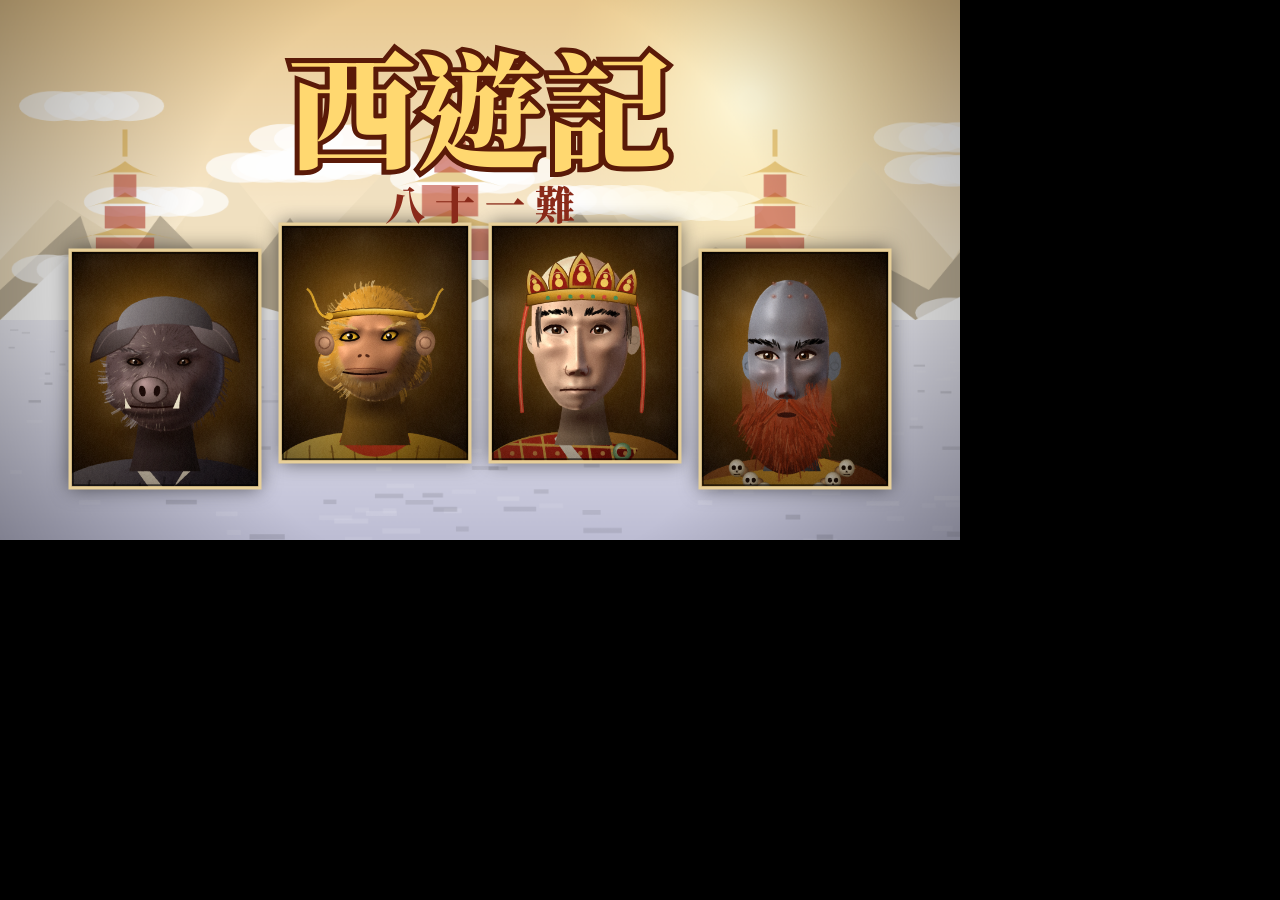
==== _thumb.html @ 8e5738ad "西遊記・八十一難: the whole of Journey to the West as a linear RPG 52 episodes from the stone monkey to the " ====
<!doctype html><meta charset="utf-8"><link href="https://fonts.googleapis.com/css2?family=Noto+Serif+TC:wght@900&display=swap" rel="stylesheet">
<body style="margin:0;width:960px;height:540px;overflow:hidden;background:#000">
<canvas id="c" width="960" height="540"></canvas>
<script type="module">
import { backdrop } from './js/art.js'; import { portrait } from './js/portrait.js';
const c = document.getElementById('c'), g = c.getContext('2d');
g.drawImage(backdrop('heaven'), 0, 0, 960, 560);
const ids = ['八戒', '悟空', '唐僧', '悟淨'], xs = [70, 280, 490, 700];
ids.forEach((id, i) => { const p = portrait(id); const w = 190, h = 238, y = 250 - (i === 1 || i === 2 ? 26 : 0); g.save(); g.shadowColor = 'rgba(0,0,0,0.6)'; g.shadowBlur = 20; g.drawImage(p, xs[i], y, w, h); g.restore(); g.strokeStyle = '#e8d09a'; g.lineWidth = 3; g.strokeRect(xs[i], y, w, h); });
await document.fonts.load('900 120px "Noto Serif TC"');
g.textAlign = 'center'; g.font = '900 128px "Noto Serif TC"'; g.lineWidth = 10; g.strokeStyle = '#5a1a08'; g.strokeText('西遊記', 480, 160); g.fillStyle = '#ffd870'; g.fillText('西遊記', 480, 160);
g.font = '900 40px "Noto Serif TC"'; g.fillStyle = '#8a2a1a'; g.fillText('八 十 一 難', 480, 220);
window.done = 1;
</script>
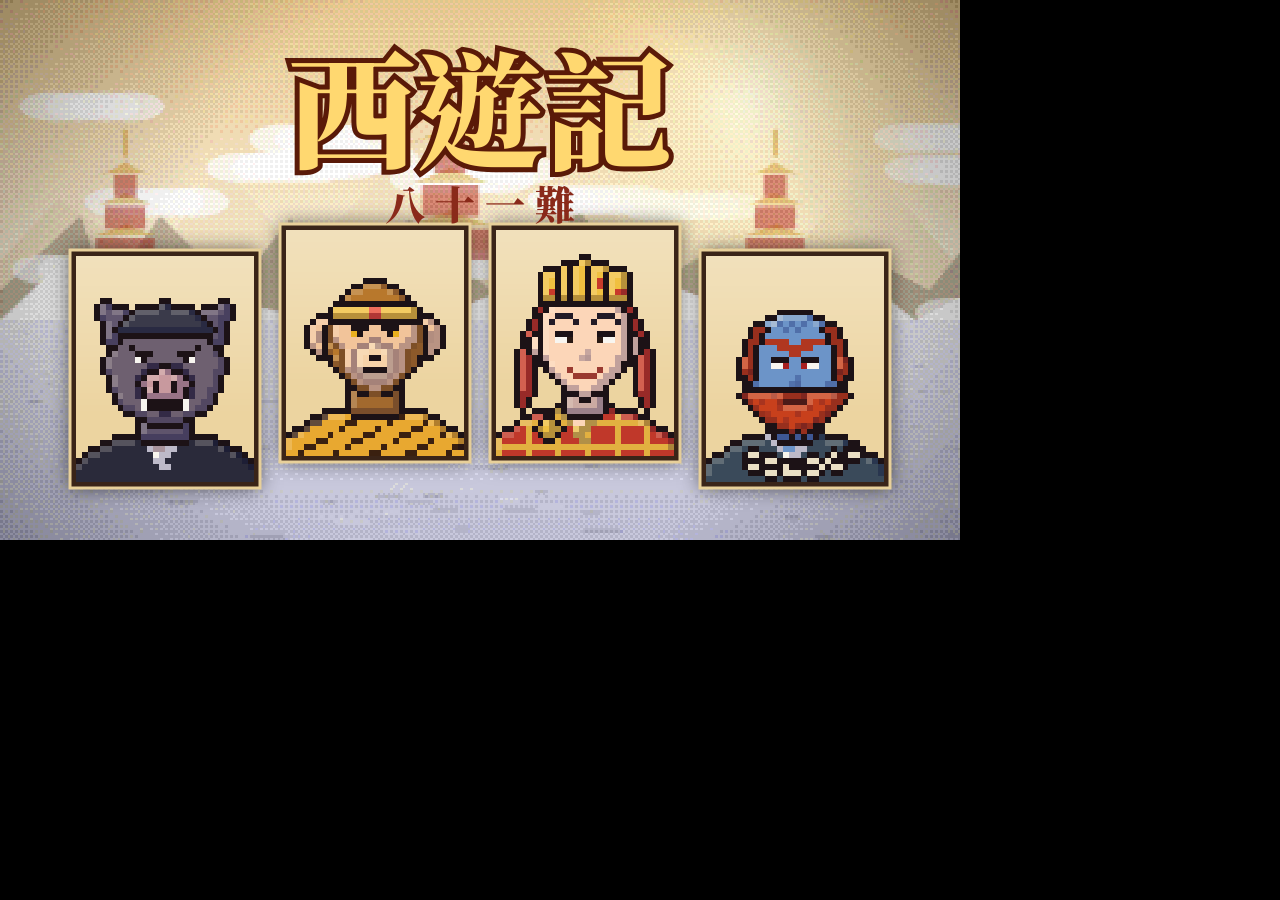
==== commit a8a847ef: "Pixel-art portraits in the old strategy-game manner; varied maps for every chapter - Portraits drawn" ====
--- a/_thumb.html
+++ b/_thumb.html
@@ -4,7 +4,7 @@
 <script type="module">
 import { backdrop } from './js/art.js'; import { portrait } from './js/portrait.js';
 const c = document.getElementById('c'), g = c.getContext('2d');
-g.drawImage(backdrop('heaven'), 0, 0, 960, 560);
+g.imageSmoothingEnabled = false; g.drawImage(backdrop('heaven'), 0, 0, 960, 560);
 const ids = ['八戒', '悟空', '唐僧', '悟淨'], xs = [70, 280, 490, 700];
 ids.forEach((id, i) => { const p = portrait(id); const w = 190, h = 238, y = 250 - (i === 1 || i === 2 ? 26 : 0); g.save(); g.shadowColor = 'rgba(0,0,0,0.6)'; g.shadowBlur = 20; g.drawImage(p, xs[i], y, w, h); g.restore(); g.strokeStyle = '#e8d09a'; g.lineWidth = 3; g.strokeRect(xs[i], y, w, h); });
 await document.fonts.load('900 120px "Noto Serif TC"');
